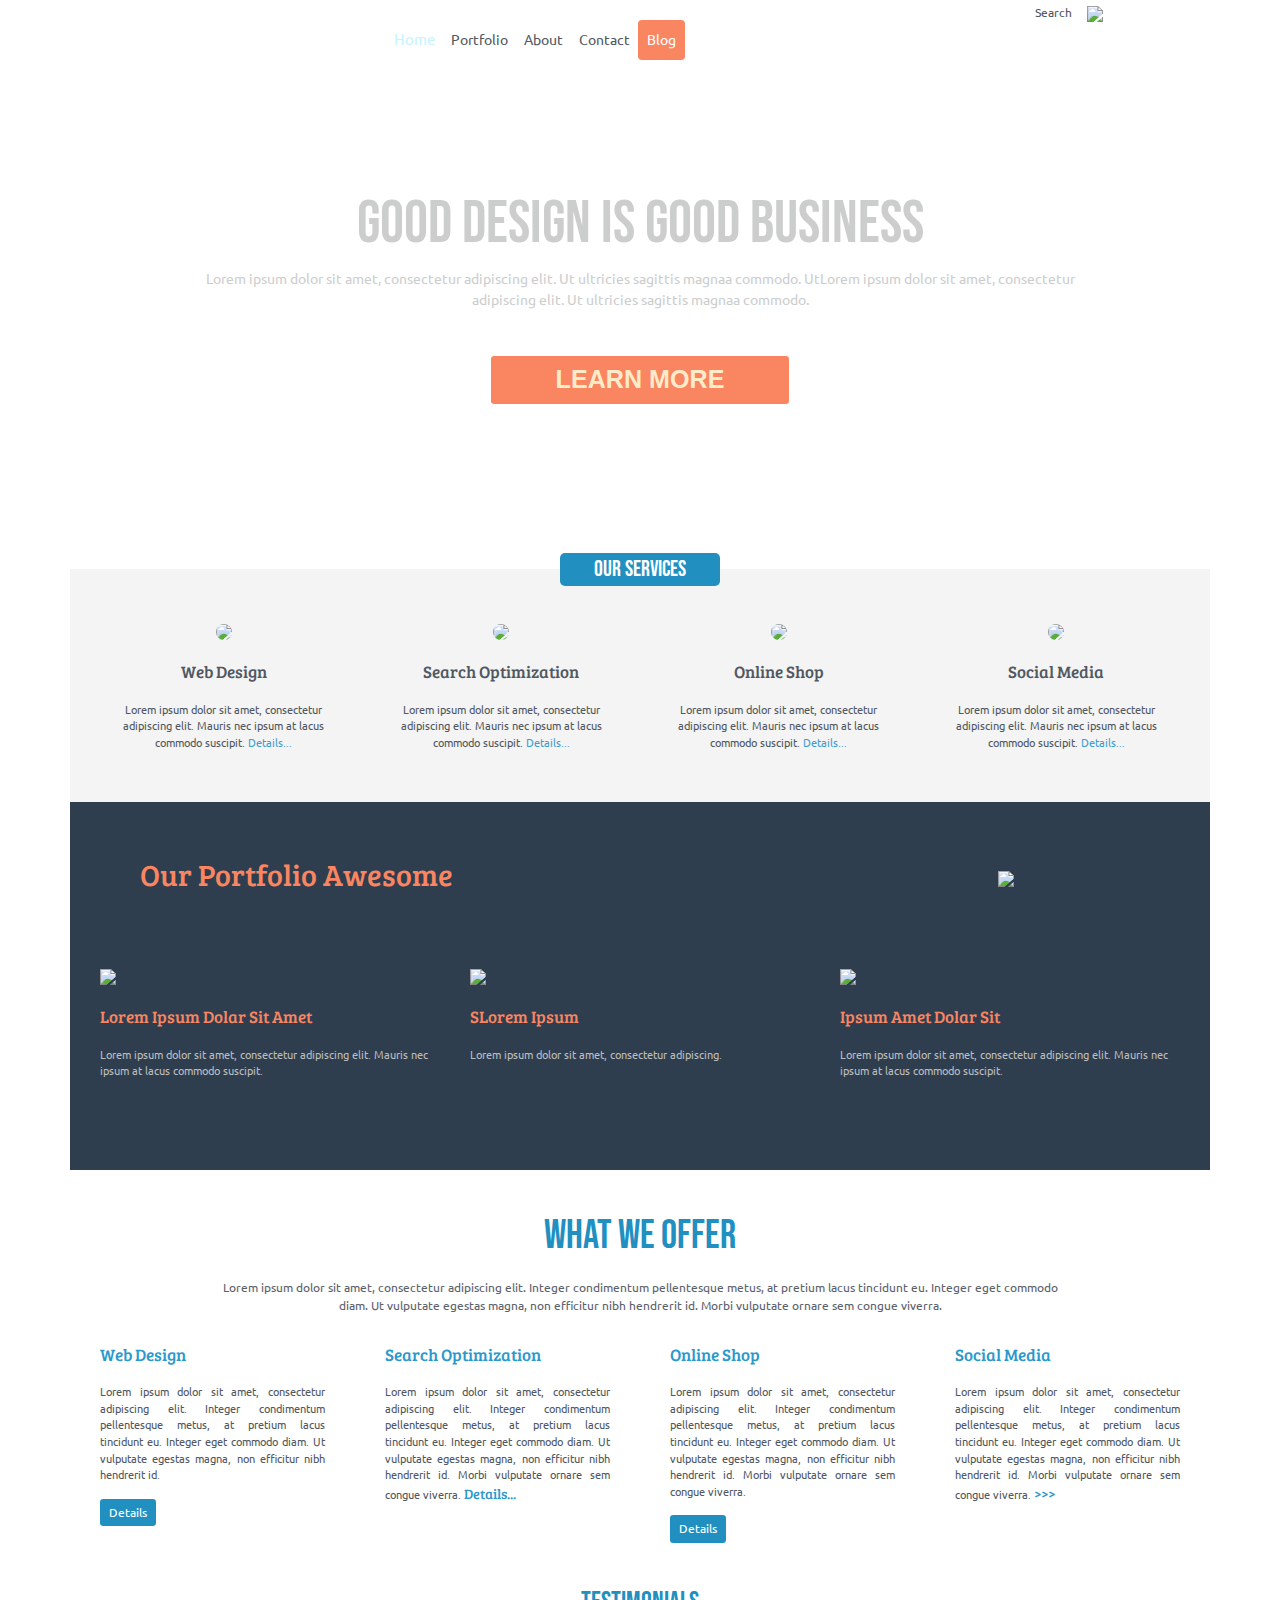
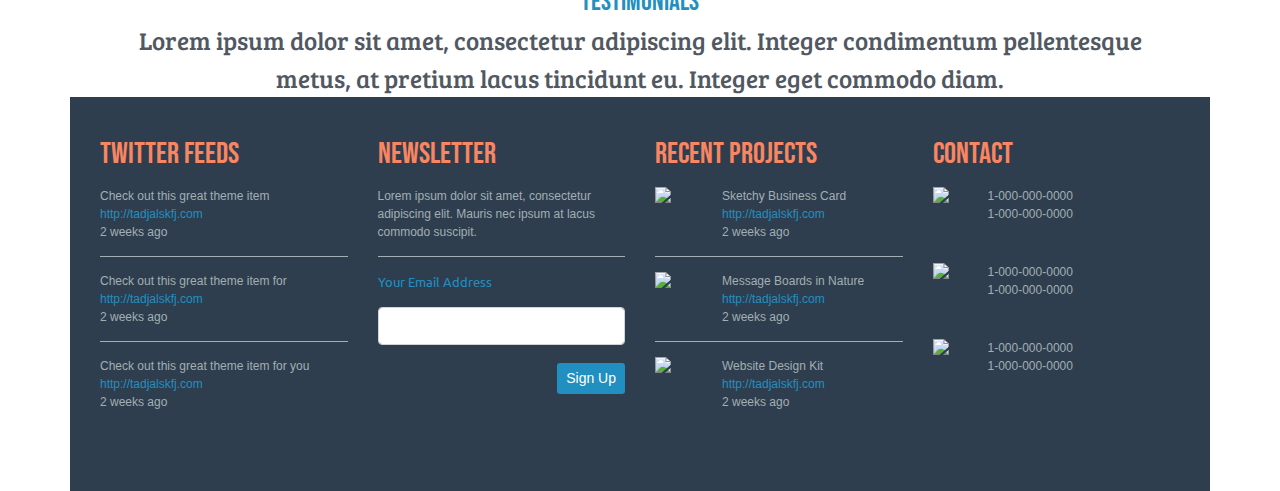
==== index.html @ e81f1e97 "Add files via upload" ====
﻿<!DOCTYPE html>
<html>
<head>
  <meta charset="utf-8">
  <meta name="viewport" content="width=device-width, initial-scale=1.0">
  <title>Bootstrap сайт</title>
  
  <link rel="stylesheet" href="https://use.fontawesome.com/releases/v5.0.10/css/all.css" integrity="sha384-+d0P83n9kaQMCwj8F4RJB66tzIwOKmrdb46+porD/OvrJ+37WqIM7UoBtwHO6Nlg" crossorigin="anonymous">  
   
   <link rel="stylesheet" href="https://stackpath.bootstrapcdn.com/bootstrap/4.4.1/css/bootstrap.min.css" integrity="sha384-Vkoo8x4CGsO3+Hhxv8T/Q5PaXtkKtu6ug5TOeNV6gBiFeWPGFN9MuhOf23Q9Ifjh" crossorigin="anonymous">

 <link rel="stylesheet" href="index.css">
  
  <link href="/fontawesome-free-5.12.0-web/css/all.css" rel="stylesheet"> <!--load all styles -->
  
</head>
<body>

<div class="container header ">
	<div class="row">
 
		<div class="col-lg-3 col-md-3">
				<a class="navbar-brand" href="#"></a>
       	</div>
	
	<div class="col-lg-7 col-md-7">
<div class="row justify-content-between">
<div class="col-lg-12 col-md-12">
		
		<nav class="navbar navbar-expand-lg navbar-light bg-light ">
		
		<button class="navbar-toggler" type="button" data-toggle="collapse"
		
                data-target="#navbar-town" aria-controls="navbar-town"
                aria-expanded="false" aria-label="Toggle navigation">
			<span class="navbar-toggler-icon"></span>
		</button>
		
		<div class="collapse navbar-collapse" id="navbar-town">
		
			<ul class="navbar-nav align-items-center">
							
				<li class="nav-item active fon"><a class="nav-link" id="home" href="#">Home</a></li>
				
				<li class="nav-item"><a class="nav-link" id="portfolio" href="#">Portfolio</a></li>
			
				<li class="nav-item"><a class="nav-link" id="about" href="#">About</a></li>
			
				<li class="nav-item"><a class="nav-link" id="contact" href="#">Contact</a></li>
			
				<li class="nav-item"><a class="nav-link btn" id="blog" href="#" role="button">Blog</a></li>
			</ul>

		</div>
		</nav>
</div>	
</div>		
	</div>
	<div class="col-lg-2 col-md-2">
		<a id="search" href="#">Search &nbsp &nbsp <img src="img/search-nav.svg"></a>
	</div>
	</div>
</div>	
 
<div class="container good-design">
	<div class="row">
		<div class="col-12">
		<h1 class="heading">Good Design Is Good Business</h1>
		<p class="text-town">Lorem ipsum dolor sit amet, consectetur adipiscing elit. Ut 	ultricies sagittis magnaa commodo.  UtLorem ipsum dolor sit amet, consectetur adipiscing elit. Ut ultricies sagittis magnaa commodo.</p>
		<a class="btn btn-sm learn" href="#" role="button">&nbsp &nbsp &nbsp &nbsp LEARN MORE &nbsp &nbsp &nbsp &nbsp</a>
		</div>
	</div>
</div>
 
<div class="container">
	<div class="row justify-content-center">
		<div class="col-lg-2 col-md-2 col-sm-2">
			<div class="our-service">&nbsp &nbsp &nbsp OUR SERVICES &nbsp &nbsp &nbsp </div>
		</div>
	</div>
</div>
	
<div class="container items-service">	
	<div class="row align-items-center">
		<div class="col-12 col-sm-6 col-md-6 col-lg-3">
			<p><img class="img-fluid icon-services" src="img/comp.jpg"></p>
			<p class="head-items">Web Design</p>
			<p class="service-text">Lorem ipsum dolor sit amet,  consectetur adipiscing elit.  Mauris nec ipsum at lacus  commodo suscipit. <a class="link" href="#">Details...</a></p>
		</div>
		<div class="col-12 col-sm-6 col-md-6 col-lg-3">
			<p><img class="img-fluid icon-services" src="img/search.jpg"></p>
			<p class="head-items">Search Optimization</p>
			<p class="service-text">Lorem ipsum dolor sit amet,  consectetur adipiscing elit.  Mauris nec ipsum at lacus  commodo suscipit. <a class="link" href="#">Details...</a></p>
		</div>
		<div class="col-12 col-sm-6 col-md-6 col-lg-3">
			<p><img class="img-fluid icon-services" src="img/shop.jpg"></p>
			<p class="head-items">Online Shop</p>
			<p class="service-text">Lorem ipsum dolor sit amet,  consectetur adipiscing elit.  Mauris nec ipsum at lacus  commodo suscipit. <a class="link" href="#">Details...</a></p>
		</div>
		<div class="col-12 col-sm-6 col-md-6 col-lg-3">
			<p><img class="img-fluid icon-services" src="img/Media.jpg"></p>
			<p class="head-items">Social Media</p>
			<p class="service-text">Lorem ipsum dolor sit amet,  consectetur adipiscing elit.  Mauris nec ipsum at lacus  commodo suscipit. <a class="link" href="#">Details...</a></p>
		</div>
	</div>
 </div>

 
<div class="container portfolio">
    <div class="row header-portfolio justify-content-between">
		<div class="col-10">Our Portfolio Awesome</div>
		<div class="col-2">
			<a href="#"><img class="img-fluid" src="img/MoreWorks.svg"></a>
		</div>
	 </div>
  
	<div class="row image-portfolio">       
		<div class="col-12 col-sm-12 col-md-4 col-lg-4">
			<p><img class="img-fluid" src="img/portfolio.jpg"></p>
			<p class="head-portfolio">Lorem Ipsum Dolar Sit Amet</p>
			<p class="text-portfolio">Lorem ipsum dolor sit amet,  consectetur adipiscing elit.  Mauris nec ipsum at lacus  commodo suscipit.</p>
			</div>
			
		<div class="col-12 col-sm-12 col-md-4 col-lg-4">
			<p><img class="img-fluid" src="img/portfolio.jpg"></p>
			<p class="head-portfolio">SLorem Ipsum</p>
			<p class="text-portfolio">Lorem ipsum dolor sit amet, consectetur adipiscing.</p>
		</div>
		
		<div class="col-12 col-sm-12 col-md-4 col-lg-4">
			<p><img class="img-fluid" src="img/portfolioDetails.jpg"></p>
			<p class="head-portfolio">Ipsum Amet Dolar Sit </p>
			<p class="text-portfolio">Lorem ipsum dolor sit amet,  consectetur adipiscing elit.  Mauris nec ipsum at lacus  commodo suscipit.</p>
		</div>
	</div>
</div>
 
  
  <div class="container we-offer">
	<div class="row ">
		<div class="col-md-12 head-we-offer">WHAT WE OFFER</div>
		<div class="col-md-12 text-we-offer">Lorem ipsum dolor sit amet, consectetur adipiscing elit. Integer condimentum pellentesque metus, at pretium lacus tincidunt eu. Integer eget commodo diam. Ut vulputate egestas magna, non efficitur nibh hendrerit id. Morbi vulputate ornare sem congue viverra. </div>
	</div>
	
   <div class="row justify-content-between">
    
	<div class="col-md-3 skills">
      <p class="head-skills">Web Design</p>
	  <p class="text-skills">Lorem ipsum dolor sit amet, consectetur adipiscing elit. Integer condimentum pellentesque metus, at pretium lacus tincidunt eu. Integer eget commodo diam. Ut vulputate egestas magna, non efficitur nibh hendrerit id.</p>
	  <a class="btn btn-sm details-web" href="#" role="button">Details</a>
    </div>
    
	<div class="col-md-3 skills">
      <p class="head-skills">Search Optimization</p>
	  <p class="text-skills">Lorem ipsum dolor sit amet, consectetur adipiscing elit. Integer condimentum pellentesque metus, at pretium lacus tincidunt eu. Integer eget commodo diam. Ut vulputate egestas magna, non efficitur nibh hendrerit id. Morbi vulputate ornare sem congue viverra. 
		<a class="details-search" href="#">Details...</a></p>
    </div>
	
	<div class="col-md-3 skills">
      <p class="head-skills">Online Shop</p>
	  <p class="text-skills">Lorem ipsum dolor sit amet, consectetur adipiscing elit. Integer condimentum pellentesque metus, at pretium lacus tincidunt eu. Integer eget commodo diam. Ut vulputate egestas magna, non efficitur nibh hendrerit id. Morbi vulputate ornare sem congue viverra.</p>
	  <a class="btn btn-sm details-shop active" href="#" role="button">Details</a>
    </div>
	
	<div class="col-md-3 skills">
      <p class="head-skills">Social Media</p>
	  <p class="text-skills">Lorem ipsum dolor sit amet, consectetur adipiscing elit. Integer condimentum pellentesque metus, at pretium lacus tincidunt eu. Integer eget commodo diam. Ut vulputate egestas magna, non efficitur nibh hendrerit id. Morbi vulputate ornare sem congue viverra. <a class="details-media" href="#">>>></a></p>
    </div>
	</div>
  <div class="row">
		<div class="col-md-12 test">Testimonials</div>
		<div class="col-md-12 text-test">Lorem ipsum dolor sit amet, consectetur adipiscing elit. Integer condimentum pellentesque metus, at pretium lacus tincidunt eu. Integer eget commodo diam.</div>
		
	</div>
  </div>
  
<div class="container footer">
	<div class="row">
				<div class="col-md-3">
		<div class="head-footer">twitter feeds</div>
					<div>Check out this great theme item </div>
					<div><a class="blue" href="#">http://tadjalskfj.com</a></div>
					<div>2 weeks ago</div>
				<hr>
					<div>Check out this great theme item for</div>
					<div><a class="blue" href="#">http://tadjalskfj.com</a></div> 
					<div>2 weeks ago</div>
				<hr>
					<div>Check out this great theme item for you</div>
					<div><a class="blue" href="#">http://tadjalskfj.com</a></div> 
					<div>2 weeks ago</div>
				</div>
				
				
				<div class="col-md-3">
		<div class="head-footer">newsletter</div>
					<div>Lorem ipsum dolor sit amet,  consectetur adipiscing elit.  Mauris nec ipsum at lacus  commodo suscipit.</div>
				<hr>	
					<div class="blue your-address">Your Email Address</div>
<div class="form">
    <input type="email" class="form-control"> 
    	
	<button type="submit" class="btn btn-sm sign-up">Sign Up</button>
</div>				
				</div>
				
				
				<div class="col-md-3">
		<div class="head-footer">recent projects</div>
					<div>
						<img class="img-fluid float-left" src="img/square.jpg">
					<div class="indent">	
						<div>Sketchy Business Card</div>
						<div><a class="blue" href="#">http://tadjalskfj.com</a></div>
						<div>2 weeks ago</div>
					</div>
				<hr>
						<img class="img-fluid float-left" src="img/square.jpg">
					<div class="indent">
						<div>Message Boards in  Nature</div>
						<div><a class="blue" href="#">http://tadjalskfj.com</a></div>
						<div>2 weeks ago</div>
					</div>
				<hr>		
						<img class="img-fluid float-left" src="img/square.jpg">
					<div class="indent">
						<div>Website Design Kit</div>
						<div><a class="blue" href="#">http://tadjalskfj.com</a></div>
						<div>2 weeks ago</div>
						</div>
					</div>	
				</div>
				
				
				<div class="col-md-3">
		<div class="head-footer">contact</div>
						
						<img class="img-fluid float-left" src="img/phone.svg">
					<div class="contacts">
						<div>1-000-000-0000</div>
						<div>1-000-000-0000</div>
					</div>
					
						<img class="img-fluid float-left" src="img/cellphone.svg">
					<div class="contacts">
						<div>1-000-000-0000</div>
						<div>1-000-000-0000</div>
					</div>
					
						 <img class="img-fluid float-left" src="img/envelop.svg"> 
						<!--<i class="fas fa-envelope-square"></i>-->
					<div class="contacts">	
						<div>1-000-000-0000</div>
						<div>1-000-000-0000</div>
					</div>
										 
					
				</div>
		
	 </div>
</div>
  
  
  

  
  
  
  
  
  
  
 
  
<script src="https://code.jquery.com/jquery-3.4.1.slim.min.js" integrity="sha384-J6qa4849blE2+poT4WnyKhv5vZF5SrPo0iEjwBvKU7imGFAV0wwj1yYfoRSJoZ+n" crossorigin="anonymous"></script>
<script src="https://cdn.jsdelivr.net/npm/popper.js@1.16.0/dist/umd/popper.min.js" integrity="sha384-Q6E9RHvbIyZFJoft+2mJbHaEWldlvI9IOYy5n3zV9zzTtmI3UksdQRVvoxMfooAo" crossorigin="anonymous"></script>

  <script src="https://stackpath.bootstrapcdn.com/bootstrap/4.4.1/js/bootstrap.min.js" integrity="sha384-wfSDF2E50Y2D1uUdj0O3uMBJnjuUD4Ih7YwaYd1iqfktj0Uod8GCExl3Og8ifwB6" crossorigin="anonymous"></script>


</body>
</html>
---- index.css ----
@import url('https://fonts.googleapis.com/css?family=Bebas+Neue|Bree+Serif|Ubuntu|Ubuntu+Condensed&display=swap');

html {font-size: 16px;}

.navbar {
max-height: 80px;
background-color: #ffffff !important;
}

/*.navbar-toggle {
/* (80px � button height 34px) / 2 = 23px */
/*margin-top: 23px;
padding: 9px 10px !important;
}*/

/*@media (min-width: 768px) {
.navbar-nav > li > a {
/* (80px � line-height of 27px) / 2 = 26.5px */
/*padding-top: 26.5px;
padding-bottom: 26.5px;
line-height: 27px;
}*/

ul.navbar-nav {weight: 100%;}

ul li {
	list-style: none;
	}
	
.navbar-brand {
	background: url(img/Logo.svg);
    width: 136px;
	height: 20px;
    background-size: cover;
}

#home {
	font-family: 'Ubuntu', sans-serif;
	font-size: 0.94rem; /*15px*/
	color: #c5f4ff;
	padding-top: 1.75rem; /*28px*/
}

#portfolio, #about, #contact {
	font-family: 'Ubuntu', sans-serif;
	font-size: 0.88rem; /*14px*/
	color: #515862;
}

#search {
	font-family: 'Ubuntu', sans-serif;
	font-size: 0.75rem; /*12px*/
	color: #515862;
	
}

#blog {
	font-family: 'Ubuntu', sans-serif;
	font-size: 0.88rem; /*14px*/
	color: #ffffff;
	background-color: #f98561;
}
	
li.fon {
	background-image: url("img/fon.jpg");
	min-height: 80px;
	background-size: cover;
	background-repeat: no-repeat;
	}


.container.good-design {
	background-image: url("img/town.jpg");
	min-height: 490px;
	padding-left: 110px;
	padding-right: 110px;
	padding-top: 108px;
	margin-left: auto;
	margin-right: auto;
	text-align: center;
}

h1.heading {
	font-family: 'Bebas Neue', cursive;
	font-size: 3.75rem; /*60px*/
	text-transform: uppercase;
	color: #cccece;
	}

p.text-town {
	font-family: 'Ubuntu', sans-serif;
	font-size: 0.88rem; /*14px*/
	color: #cccece;
	margin-bottom: 2.88rem;
	}

.btn.learn {
	background-color: #f98561;
	color: #ffebca;
	font-family: 'Ubuntu Condensed', sans-serif;
	font-size: 1.57rem; /*25px*/
	font-weight: 700;
	}

.our-service {
	background-color: #2190c1;
	border-radius: 5px;
	color: #ffffff;
	font-family: 'Bebas Neue', cursive;
	font-size: 1.38rem; /*22px*/
	text-transform: uppercase;
	text-align: center;
	margin-top: -17px;
}

.container.items-service {
	margin-top: -17px;
	background-color: #f4f4f4;
	padding-top: 50px;
	padding-bottom: 36px;
	padding-left: 30px;
	padding-right: 30px;
	text-align: center;
}

.link {
	color: #3e9dd1;
}

.head-items {
	font-family: 'Bree Serif', serif;
	font-size: 1.06rem; /*17px*/
	color: #515862;
	text-transform: capitalize;
}

.service-text {
	font-family: 'Ubuntu', sans-serif;
	font-size: 0.69rem; /*11px*/
	color: #515862;
	padding-left: 20px;
	padding-right: 20px;
}
	
.icon-services	{
	border-radius: 50%;
}
	
.container.portfolio {
	background-color: #2e3e4f;
	padding-top: 50px;
	padding-bottom: 75px;
	padding-left: 30px;
	padding-right: 30px;
	}
	
.header-portfolio {
	font-family: 'Bree Serif', serif;
	font-size: 1.88rem; /*30px*/
	color: #f98561;
	text-transform: capitalize;
	padding-bottom: 67px;
	padding-left: 40px;
	padding-right: 40px;
}
	
.head-portfolio {
	font-family: 'Bree Serif', serif;
	font-size: 1.06rem; /*17px*/
	color: #f98561;
	text-transform: capitalize;
}
	
.text-portfolio {
	font-family: 'Ubuntu', sans-serif;
	font-size: 0.69rem; /*11px*/
	color: #bcbcbc;
}
	
.head-we-offer {
	color: #2190c1;
	font-family: 'Bebas Neue', cursive;
	font-size: 2.5rem; /*40px*/
	text-transform: uppercase;
	text-align: center;
	padding-top: 36px;
}

.text-we-offer {
	font-family: 'Ubuntu', sans-serif;
	font-size: 0.75rem; /*12px*/
	color: #5c626c;
	text-align: center;
	padding-top: 12px;
	padding-left: 150px;
	padding-right: 150px;
	padding-bottom: 28px;
}

.skills {
	padding-left: 30px;
	padding-right: 30px;
	padding-bottom: 39px;
	text-align: justify;
}
	
.head-skills {
	font-family: 'Bree Serif', serif;
	font-size: 1.06rem; /*17px*/
	color: #2b99cc;
	text-transform: capitalize;
}	

.text-skills {
	font-family: 'Ubuntu', sans-serif;
	font-size: 0.69rem; /*11px*/
	color: #515862;
}
	
.details-web {
	background-color: #2190c1;
	font-family: 'Ubuntu', sans-serif;
	font-size: 0.73rem; /*11,7px*/
	color: #ffffff; 
}
	
.details-search	{
	font-family: 'Bree Serif', serif;
	font-size: 0.88rem; /*14px*/
	color: #2b99cc;
	text-transform: capitalize;
}

.details-shop {
	background-color: #2190c1;
	font-family: 'Ubuntu', sans-serif;
	font-size: 0.73rem; /*11,7px*/
	color: #ffffff; 
}

.details-media {
	font-family: 'Bree Serif', serif;
	font-size: 0.88rem; /*14px*/
	color: #2b99cc;
}

.test {
	color: #2190c1;
	font-family: 'Bebas Neue', cursive;
	font-size: 1.69rem; /*27px*/
	text-transform: uppercase;
	text-align: center;
}

.text-test	{
	color: #515862;
	font-family: 'Bree Serif', serif;
	font-size: 1.56rem; /*25px*/
	text-align: center;
	padding-left: 50px;
	padding-right: 50px;
	padding-top: 23x;
	}

	.footer {
	background-color: #2e3e4f;
	padding-top: 35px;
	padding-bottom: 76px;
	padding-left: 30px;
	padding-right: 30px;
	color: #a3afb2;
	font-size: 0.75rem; /*12px*/
	}
	
.head-footer {
	color: #f98561;
	font-family: 'Bebas Neue', cursive;
	font-size: 1.88rem; /*30px*/
	text-transform: uppercase;
	padding-bottom: 10px;
	}

.your-address {
	font-family: 'Ubuntu', sans-serif;
	font-size: 0.81rem; /*13px*/
	margin-bottom: 15px;
}

hr{
	  border-top: 1px solid #a3afb2 !important;
	  margin-bottom: 15px !important; 
      margin-top: 15px !important;
   }

	
.blue { color: #2190c1;}	
	
.indent	{	padding-left: 67px; 	}
	
.sign-up {
	background-color: #2190c1;
	margin-top: 18px;
	display: block; 
	margin-left: auto;
	color: #ffffff;
}

.contacts {
	margin-bottom: 40px;
	padding-left: 55px; 
}

/*�������� ������ ������� - ��� ���������*/

/* ��������� ��������*/

@media (min-width: 1200px) {html {font-size: 16px;}  }	
	
@media (min-width: 992px) and @media (max-width: 1200px) {html {font-size: 14px;} } 	
	
@media (min-width: 768px) and @media (max-width: 992px) {	html {font-size: 12px;}	}
	
@media (min-width: 576px) and (max-width: 768px) {html {font-size: 10px;} } 
	
@media (max-width: 576px) {html {font-size: 8px;} }
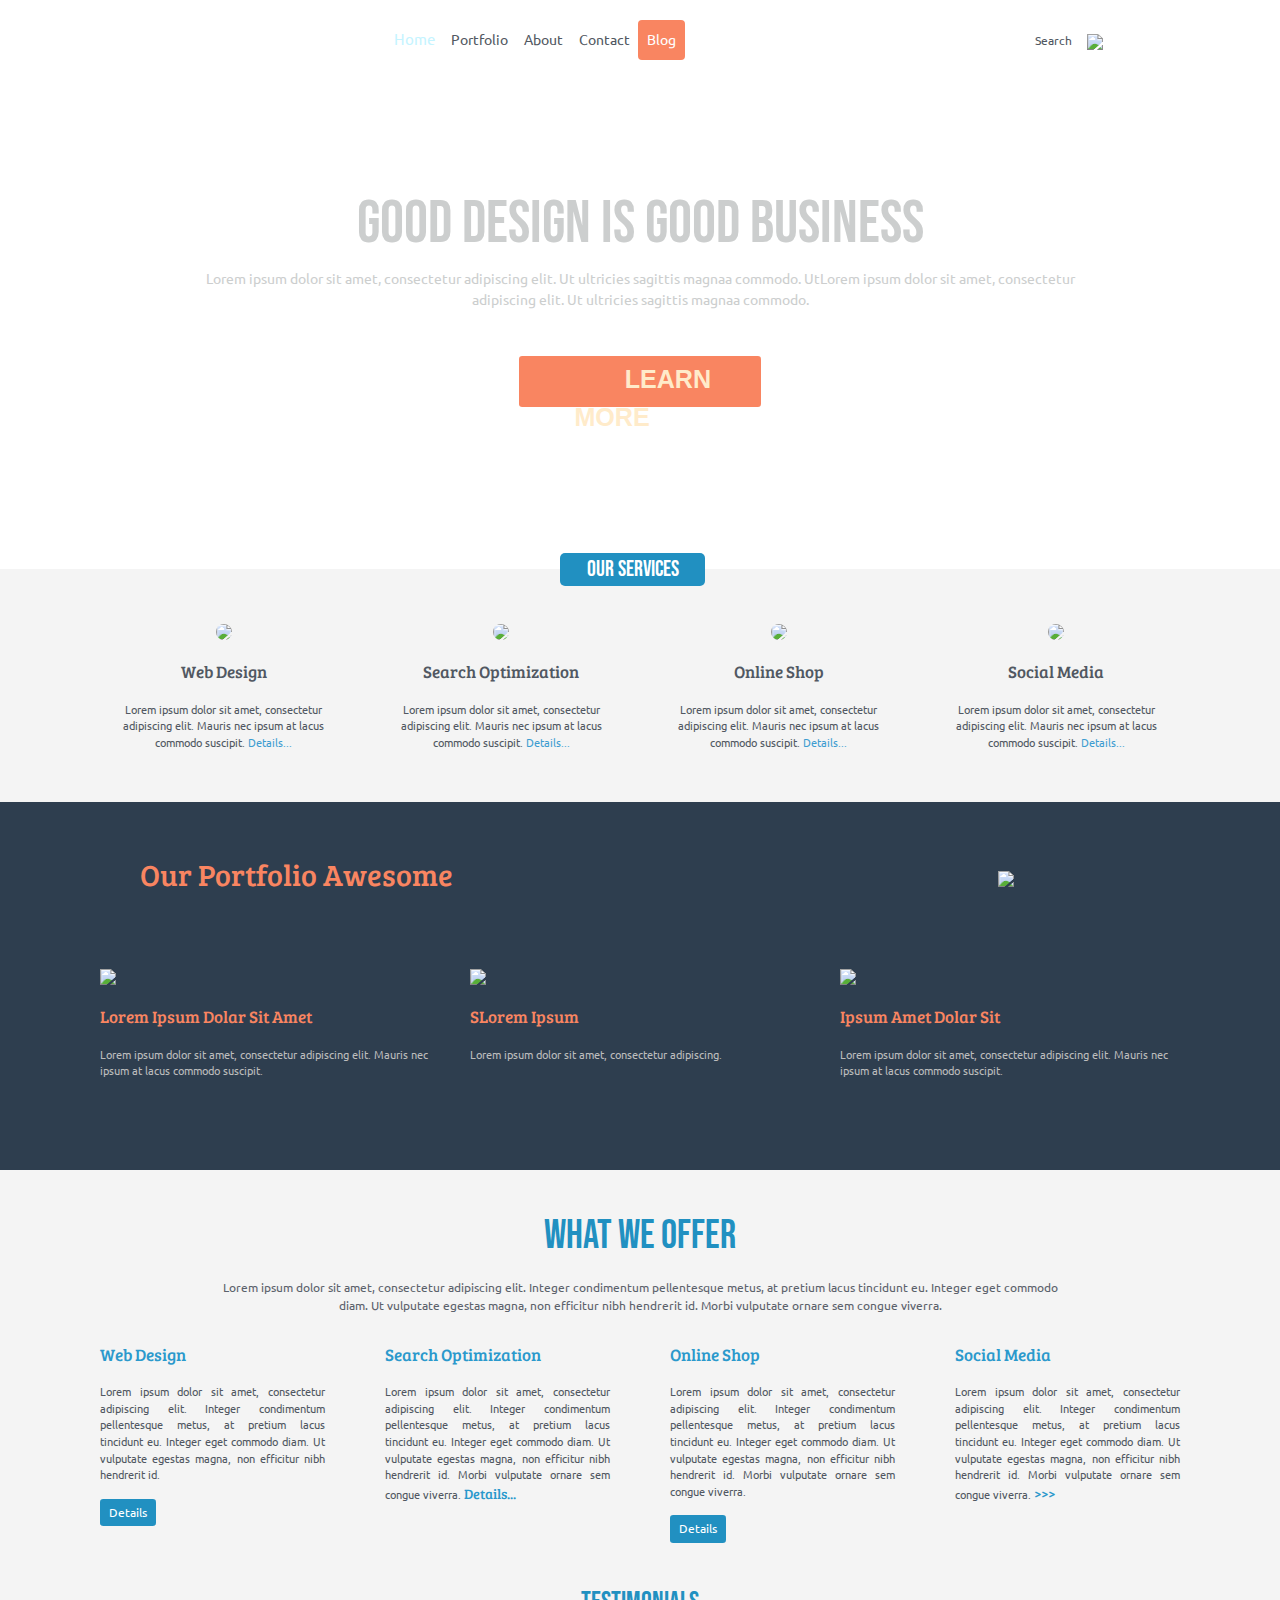
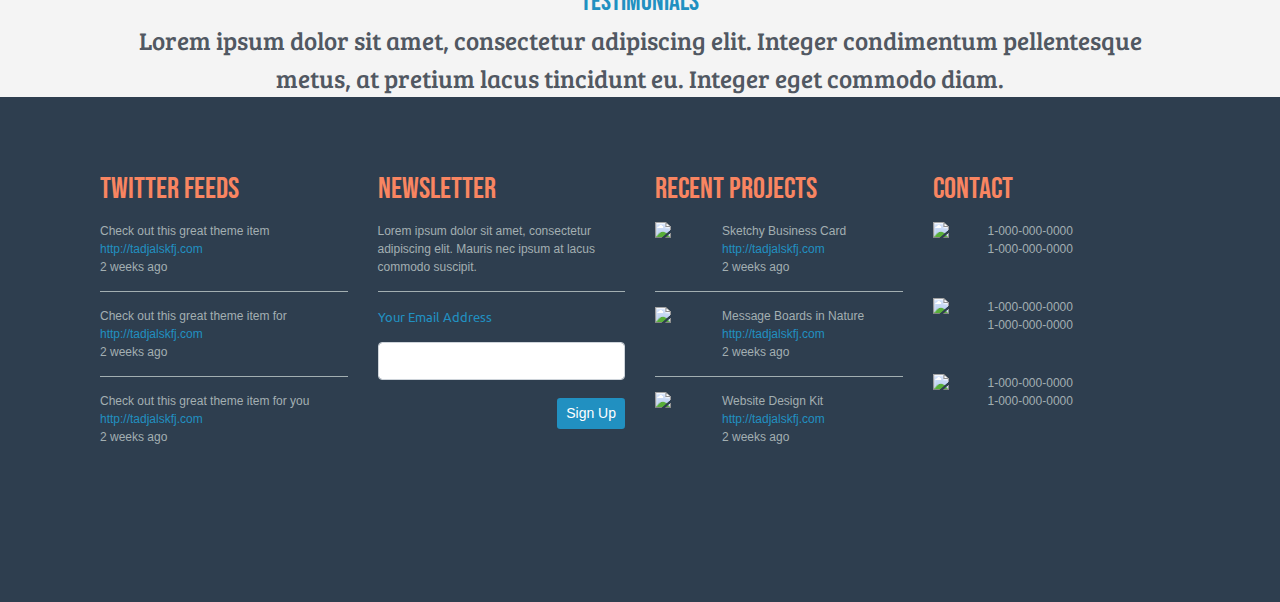
==== commit f2f66bc4: "Add files via upload" ====
--- a/index.html
+++ b/index.html
@@ -16,8 +16,9 @@
 </head>
 <body>
 
-<div class="container header ">
-	<div class="row">
+<section class="header">
+<div class="container header">
+	<div class="row align-items-center">
  
 		<div class="col-lg-3 col-md-3">
 				<a class="navbar-brand" href="#"></a>
@@ -61,7 +62,10 @@
 	</div>
 	</div>
 </div>	
- 
+</section>
+
+
+<section class="design"> 
 <div class="container good-design">
 	<div class="row">
 		<div class="col-12">
@@ -71,6 +75,8 @@
 		</div>
 	</div>
 </div>
+</section>
+
  
 <div class="container">
 	<div class="row justify-content-center">
@@ -79,7 +85,8 @@
 		</div>
 	</div>
 </div>
-	
+
+<section class="servises"> 	
 <div class="container items-service">	
 	<div class="row align-items-center">
 		<div class="col-12 col-sm-6 col-md-6 col-lg-3">
@@ -104,8 +111,9 @@
 		</div>
 	</div>
  </div>
-
- 
+</section>
+
+<section class="portfolio">
 <div class="container portfolio">
     <div class="row header-portfolio justify-content-between">
 		<div class="col-10">Our Portfolio Awesome</div>
@@ -134,8 +142,9 @@
 		</div>
 	</div>
 </div>
- 
-  
+</section> 
+ 
+<section class="we-offer"> 
   <div class="container we-offer">
 	<div class="row ">
 		<div class="col-md-12 head-we-offer">WHAT WE OFFER</div>
@@ -173,7 +182,11 @@
 		
 	</div>
   </div>
-  
+</section>
+
+
+
+<section class="footer"> 
 <div class="container footer">
 	<div class="row">
 				<div class="col-md-3">
@@ -259,7 +272,7 @@
 		
 	 </div>
 </div>
-  
+</section>  
   
   
 
--- a/index.css
+++ b/index.css
@@ -68,10 +68,33 @@
 	background-repeat: no-repeat;
 	}
 
-
-.container.good-design {
+section.header {
+	background-color: #ffffff;
+}
+
+section.design {
 	background-image: url("img/town.jpg");
 	min-height: 490px;
+}
+
+section.servises {
+	background-color: #f4f4f4;
+}
+
+section.portfolio {
+	background-color: #2e3e4f;
+}
+
+section.we-offer{
+	background-color: #f4f4f4;
+}
+section.footer{
+	background-color: #2e3e4f;
+}
+
+.container.good-design {
+	/*background-image: url("img/town.jpg");
+	min-height: 490px;*/
 	padding-left: 110px;
 	padding-right: 110px;
 	padding-top: 108px;
@@ -100,6 +123,8 @@
 	font-family: 'Ubuntu Condensed', sans-serif;
 	font-size: 1.57rem; /*25px*/
 	font-weight: 700;
+	max-height: 51px;
+	max-width: 242px;
 	}
 
 .our-service {
@@ -111,6 +136,8 @@
 	text-transform: uppercase;
 	text-align: center;
 	margin-top: -17px;
+	max-height: 35px;
+	max-width: 145px;
 }
 
 .container.items-service {
